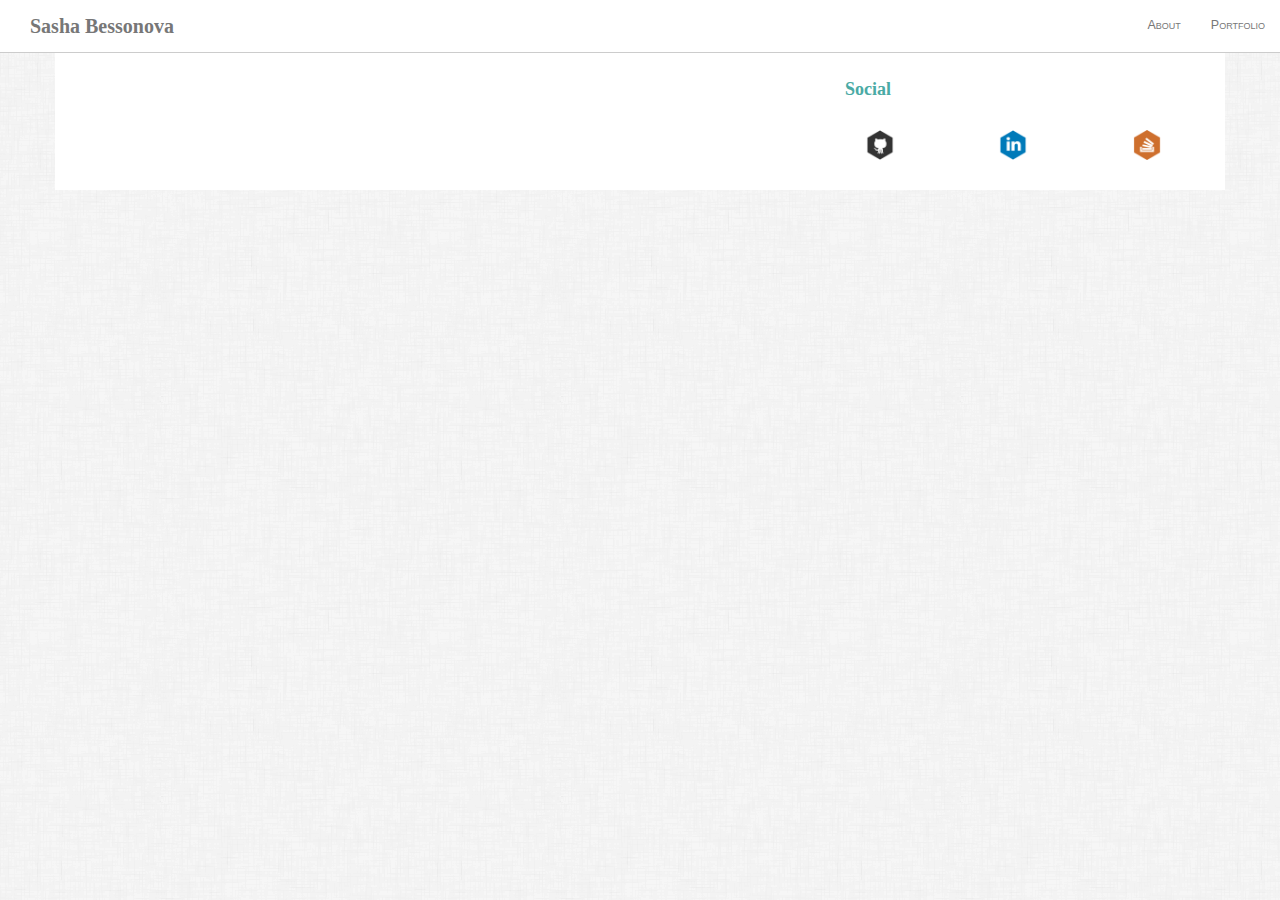
==== contact.html @ 0eaa3489 "set up contact page" ====
<!DOCTYPE html>
<html>
<head>
	<link rel="stylesheet" type="text/css" href="./css/reset.css">
	<link rel="stylesheet" type="text/css" href="https://maxcdn.bootstrapcdn.com/bootstrap/3.3.6/css/bootstrap.min.css">
	<link rel="stylesheet" type="text/css" href="./css/style.css">
	<meta name="viewport" content="width=device-width, initial-scale=1">
	<title>Contact!</title>
</head>
<body>
	<nav class="navbar navbar-default navbar-fixed-top" style="background-color: #ffffff; border-color: #cccccc;">
		<div class="container-fluid">
			<h1 class="navbar-text">Sasha Bessonova</h1>
			<ul class="nav navbar-nav navbar-right">
				<li><a href="./index.html">About</a></li>
				<li><a href="./portfolio.html">Portfolio</a></li>
			</ul>
		</div>
	</nav>
	<div class="container" >
		<div class="row" style="padding-top: 50px;background-color: #ffffff">
			<div class="col-md-8 col-sm-12" style="background-color: #ffffff;">
			</div>
			<div class="col-md-4 col-sm-12" style="background-color: #ffffff; padding: 10px">
				<div class="row">
					<div class="col-xs-12"><h2>Social</h2></div>
					
				</div>
				<div class="row">
					<div class="col-xs-4"><a href="https://github.com/sashikers" target="_blank"><img src="images/githublogo.png" alt="github link" class="logo"></a></div>
					<div class="col-xs-4"><a href="https://www.linkedin.com/in/sasha-bessonova-cfa-frm-04015515/" target="_blank"><img src="images/linkedinlogo.png" alt="linkedin link" class="logo"></a></div>
					<div class="col-xs-4"><a href="https://stackoverflow.com/users/8155732/sashikers" target="_blank"><img src="images/stackoverflowlogo.png" alt="stackoverflow link" class="logo"></a></div>
				</div>

</body>
</html>
---- css/style.css ----
html, body {
	height: 100%;
	margin: 0;
}
.content {
	min-height: 100%;
	/*background-color: blue;*/
}
img {
	width: 250px;
	height: 250px;
	padding: 10px;
	margin: 5px;
}
body {
	font-size: 100%;
	font-family: 'Arial', 'Helvetica Neue', Helvetica, sans-serif;
	background-image: url(dust_scratches.png);
}
header {
	position: sticky;
	top: 0;  
	background-color: #ffffff;
	border-width: 2px;
	border-style: solid;
	border-color: #cccccc;
	z-index: 3;
}
h1 {
	font-size: 2em;
	/*padding: 10px;*/
	/*margin: 10px;*/
	float: left;
	/*background-color: yellow;*/
	font-weight: bold;
}
h2 {
	font-size: 1.8em;
	/*padding: 10px;*/
	/*margin: 0px 0px 0px 10px;*/
}
h1, h2 {
	font-family:"Georgia", "Times", "Times New Roman", serif;
	font-weight: bold;
	color: #4aaaa5;
}
nav {
	float: right;
	/*background-color: yellow;*/
	background-color: #cccccc;
}
nav a {
	float: right;
	display: block;
	/*padding: 12px;*/
	font-size: 1.25em;
	font-variant: small-caps;
	text-decoration: none;
	color: #777777;
}


nav a:visited {
	color: #777777;
}
nav a:hover {
	background-color: #777777;
	color: white;
}
p {
	padding: 10px 10px 10px 10px;
	/*margin: 10px;*/
	text-align: justify;
	color: #777777;
	padding: 15px;
	font-size: 1.2em;

}
.logo {
	height: 50px;
	width: 50px;
	margin: 10px 0px 10px 10px;
/*	padding: 0px 5px 0px 10px;*/
	/*text-align: center;*/
}

.clearfix::after {
	content: "";
	display: block;
	clear: both;
}

.portf {
	padding: 10px;
	margin: 5px;
	height: 280px;
	width: 280px;
	float: left;
	position: relative;
}
.portftitle {
	font-size: 1.5em;
	position: absolute;
	top: 150px;
	text-align: center;
	background-color: pink;
	opacity: 0.6;
	font-weight: bold;
	width: 230px;
	margin: 16px;
	padding: 10px;
}

/*@media screen and (max-width: 768px) {
	aside {
		float: none;
		clear: both;
		width: 626px;
		padding: 10px;
		margin: 5px;
	}
	.logo {
		margin: 10px 10px 10px 250px;
	}
	h2 {
		text-align: center;
	}
}

@media screen and (max-width: 640px){
	header {
		position: static;
		float:none;
	}
	aside {
		width: 580px;
		float: none;
		clear: both;
	}
	article {
		width: 580px;
	}
	img {
		width: 500px;
		height: auto;
	}
	nav a {
		float: none;
		clear: both;
		text-align: center;
	}
	h1 {
		float: none;
		text-align: center;
	}
	nav {
		float: none;
	}
	.portf {
		width: 500px;
		height: auto;
		/*text-align: center;*/
	}/*
	.portftitle	{
		width: 480px;
		top: 300px;
		font-size: 3em;
	}
	.logo {
		margin: 10px 10px 10px 88px;
	}
	input {
		width: 550px;
	}
}*/
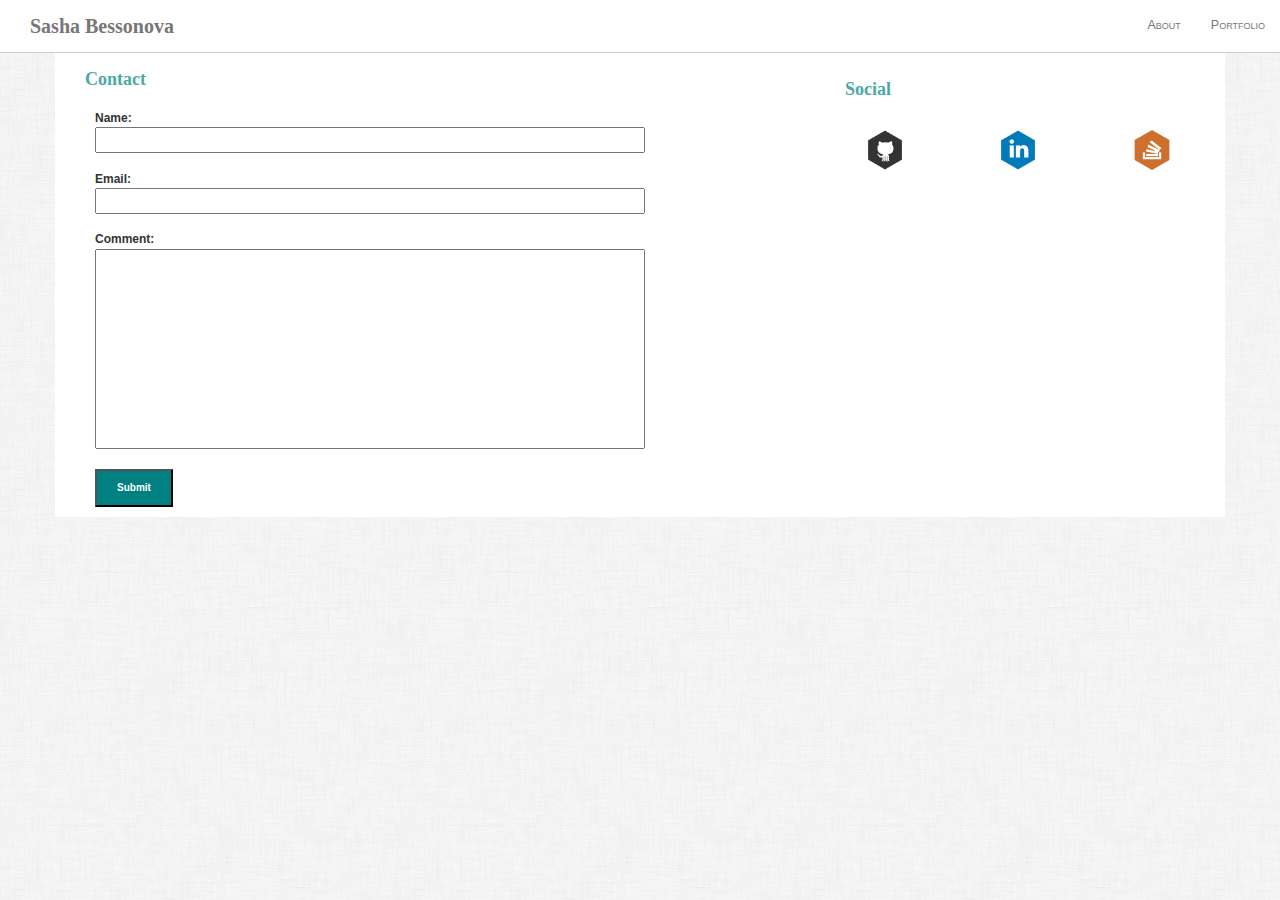
==== commit b8c5bed1: "contact page complete" ====
--- a/contact.html
+++ b/contact.html
@@ -20,11 +20,22 @@
 	<div class="container" >
 		<div class="row" style="padding-top: 50px;background-color: #ffffff">
 			<div class="col-md-8 col-sm-12" style="background-color: #ffffff;">
+					<div class="col-xs-12">
+						<h2>Contact</h2>
+					</div>
+					<div class="col-xs-12">
+						<form>
+							Name:<br><input type="text" name="username"><br><br>
+							Email:<br><input type="text" name="useremail"><br><br>
+							Comment:<br><input type="text" name="usercomment" style="height: 200px;">
+						</form>
+						<button style="margin:10px; background-color: teal; color: white;font-weight: bold;padding: 10px 20px 10px 20px;">Submit</button>
+					</div>
 			</div>
 			<div class="col-md-4 col-sm-12" style="background-color: #ffffff; padding: 10px">
 				<div class="row">
 					<div class="col-xs-12"><h2>Social</h2></div>
-					
+
 				</div>
 				<div class="row">
 					<div class="col-xs-4"><a href="https://github.com/sashikers" target="_blank"><img src="images/githublogo.png" alt="github link" class="logo"></a></div>
--- a/css/style.css
+++ b/css/style.css
@@ -77,8 +77,8 @@
 
 }
 .logo {
-	height: 50px;
-	width: 50px;
+	height: 60px;
+	width: 60px;
 	margin: 10px 0px 10px 10px;
 /*	padding: 0px 5px 0px 10px;*/
 	/*text-align: center;*/
@@ -108,6 +108,17 @@
 	font-weight: bold;
 	width: 230px;
 	margin: 16px;
+	padding: 10px;
+}
+input {
+	font-size: 1.2em;
+	width: 550px;
+	/*margin: 5px;*/
+}
+form {
+	font-size: 1.2em;
+	font-weight: bold;
+	/*margin: 5px;*/
 	padding: 10px;
 }
 
